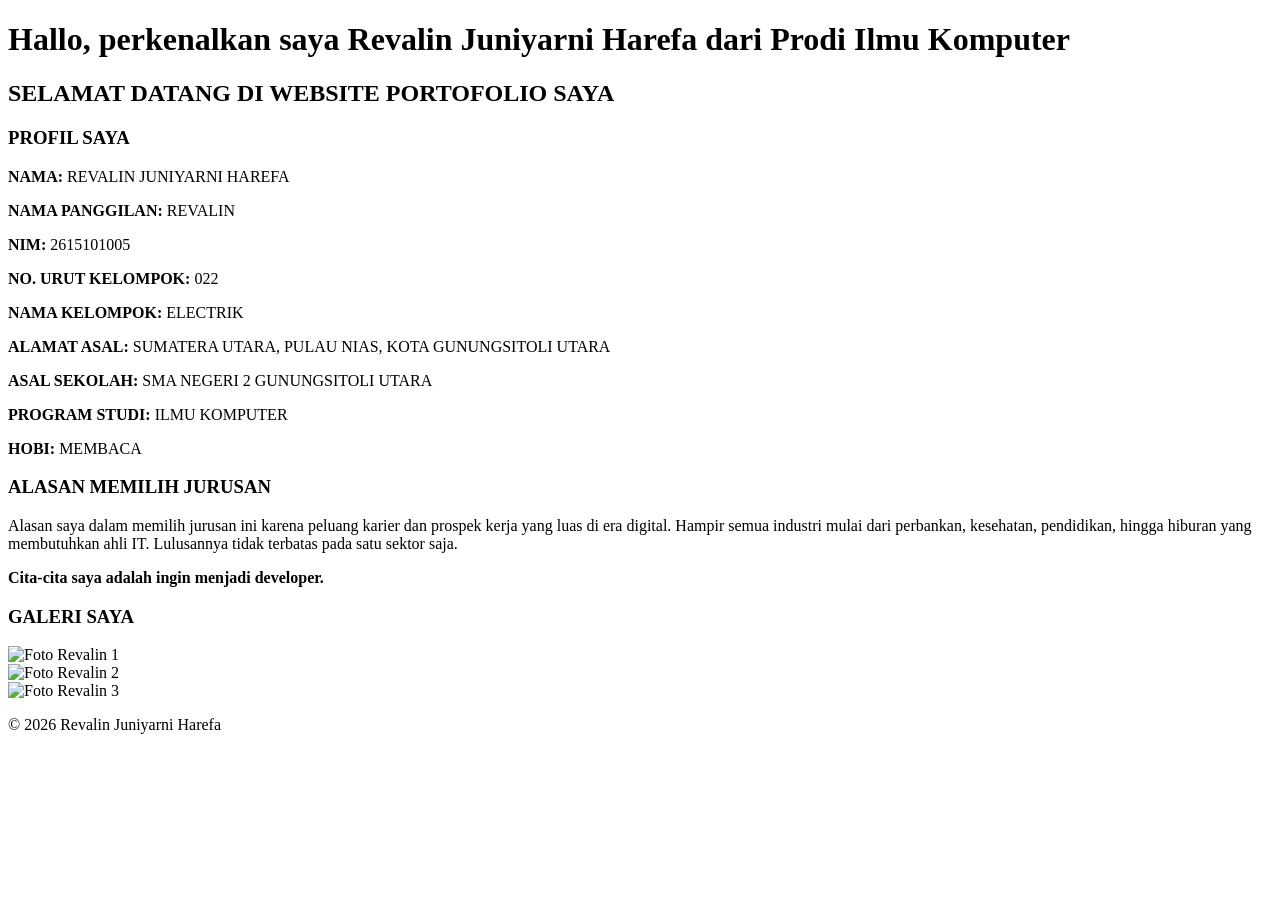
==== index.html @ 5ecde11a "Rename HTML to index.html" ====
<!DOCTYPE html>
<html lang="id">
<head>
    <meta charset="UTF-8">
    <meta name="viewport" content="width=device-width, initial-scale=1.0">

    <title>WEBSITE PORTOFOLIO REVALIN</title>

    <link rel="stylesheet" href="revareva.css">
</head>

<body>

    <header>
        <h1>
            Hallo, perkenalkan saya Revalin Juniyarni Harefa
            dari Prodi Ilmu Komputer
        </h1>

        <h2>SELAMAT DATANG DI WEBSITE PORTOFOLIO SAYA</h2>
    </header>


    <main>

        <!-- PROFIL -->
        <section class="profil">
            <h3>PROFIL SAYA</h3>

            <p><strong>NAMA:</strong> REVALIN JUNIYARNI HAREFA</p>

            <p><strong>NAMA PANGGILAN:</strong> REVALIN</p>

            <p><strong>NIM:</strong> 2615101005</p>

            <p><strong>NO. URUT KELOMPOK:</strong> 022</p>

            <p><strong>NAMA KELOMPOK:</strong> ELECTRIK</p>

            <p>
                <strong>ALAMAT ASAL:</strong>
                SUMATERA UTARA, PULAU NIAS, KOTA GUNUNGSITOLI UTARA
            </p>

            <p>
                <strong>ASAL SEKOLAH:</strong>
                SMA NEGERI 2 GUNUNGSITOLI UTARA
            </p>

            <p>
                <strong>PROGRAM STUDI:</strong>
                ILMU KOMPUTER
            </p>

            <p>
                <strong>HOBI:</strong>
                MEMBACA
            </p>
        </section>


        <!-- ALASAN MEMILIH JURUSAN -->
        <section class="alasan">

            <h3>ALASAN MEMILIH JURUSAN</h3>

            <p>
                Alasan saya dalam memilih jurusan ini karena peluang karier
                dan prospek kerja yang luas di era digital. Hampir semua
                industri mulai dari perbankan, kesehatan, pendidikan, hingga
                hiburan yang membutuhkan ahli IT. Lulusannya tidak terbatas
                pada satu sektor saja.
            </p>

            <p>
                <strong>Cita-cita saya adalah ingin menjadi developer.</strong>
            </p>

        </section>


        <!-- GALERI -->
        <section class="galeri">

            <h3>GALERI SAYA</h3>

            <div class="gallery-container">

                <div class="foto">
                    <img
                        src="reva.JPEG"
                        width="150"
                        height="200"
                        alt="Foto Revalin 1"
                    >
                </div>

                <div class="foto">
                    <img
                        src="reva (2).JPEG"
                        width="150"
                        height="200"
                        alt="Foto Revalin 2"
                    >
                </div>

                <div class="foto">
                    <img
                        src="reva (3).JPEG"
                        width="150"
                        height="200"
                        alt="Foto Revalin 3"
                    >
                </div>

            </div>

        </section>

    </main>


    <footer>
        <p>© 2026 Revalin Juniyarni Harefa</p>
    </footer>

</body>
</html>
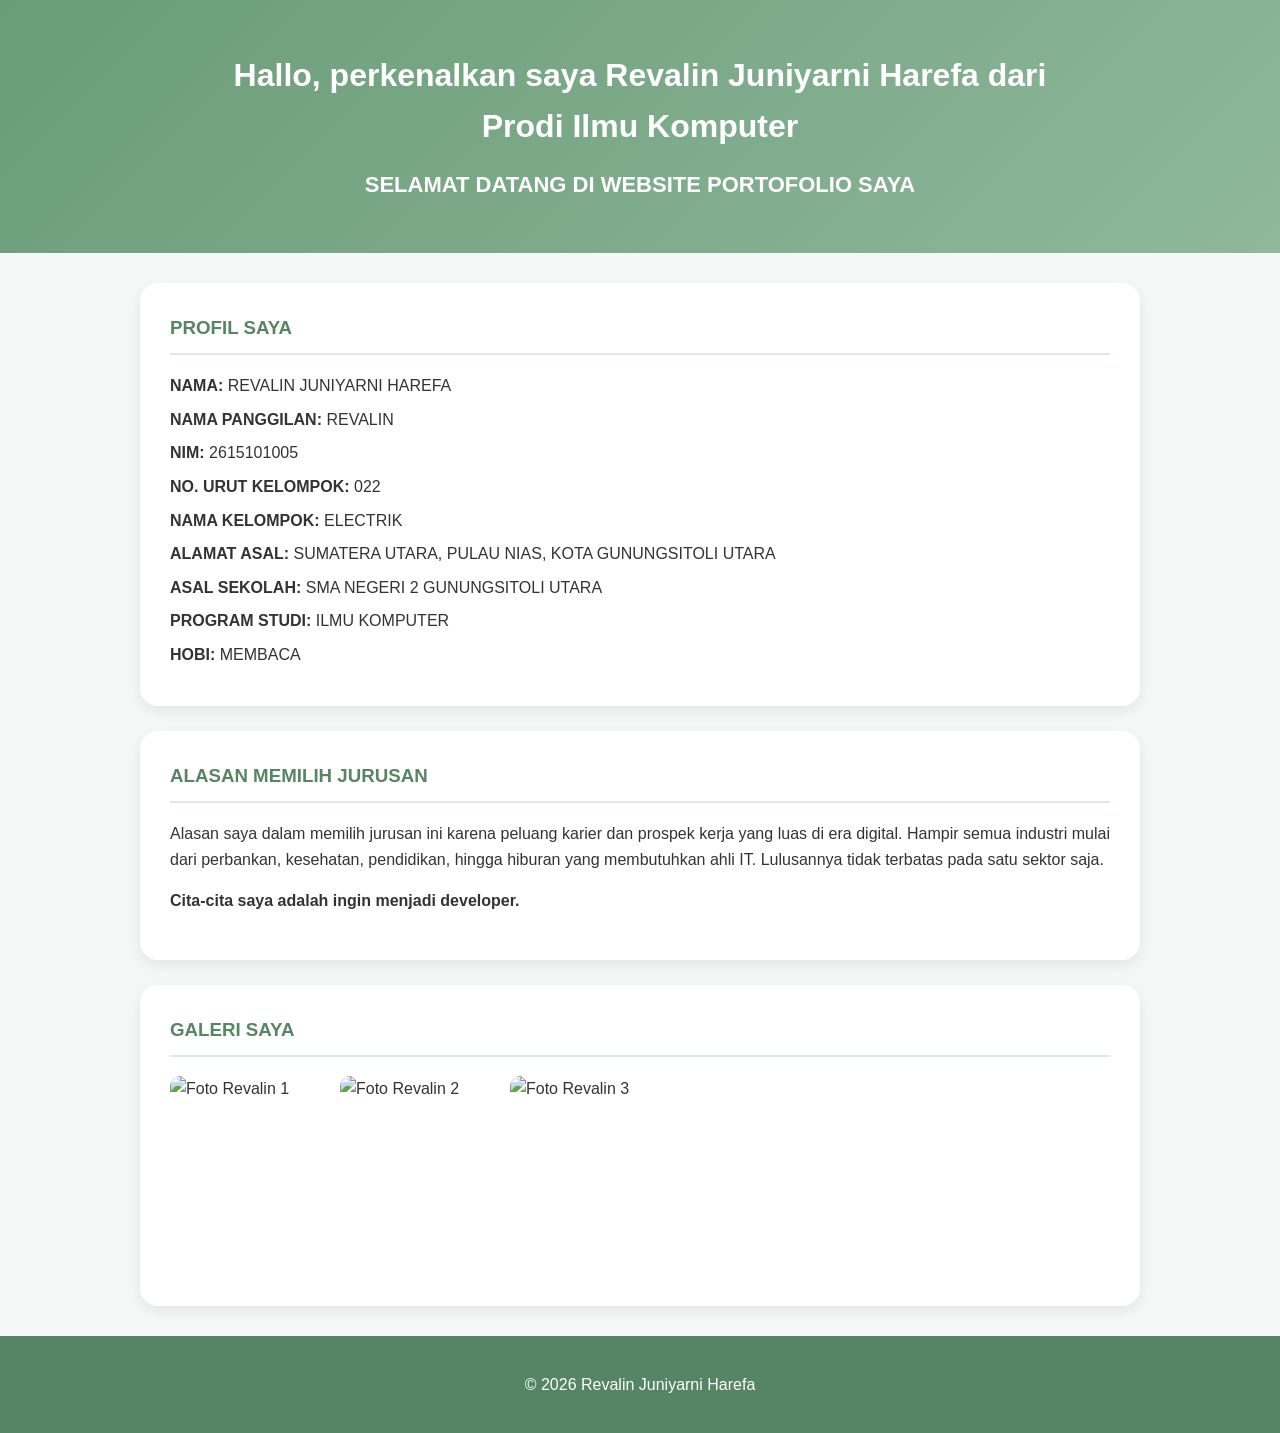
==== commit e5cb7e27: "Rename HTML to index.html" ====
--- a/index.html
+++ b/index.html
@@ -106,7 +106,7 @@
 
                 <div class="foto">
                     <img
-                        src="reva (3).JPEG"
+                        src="reva (3) - Salin.JPEG"
                         width="150"
                         height="200"
                         alt="Foto Revalin 3"
--- a/revareva.css
+++ b/revareva.css
@@ -0,0 +1,142 @@
+* {
+    box-sizing: border-box;
+}
+
+body {
+    margin: 0;
+    font-family: Arial, sans-serif;
+    background-color: #f5f8f6;
+    color: #333;
+    line-height: 1.6;
+}
+
+
+/* HEADER */
+
+header {
+    background: linear-gradient(135deg, #6a9c78, #8fb89b);
+    color: white;
+    text-align: center;
+    padding: 50px 20px;
+}
+
+header h1 {
+    margin: 0 auto 15px;
+    max-width: 900px;
+    font-size: 32px;
+}
+
+header h2 {
+    margin: 0;
+    font-size: 22px;
+}
+
+
+/* BAGIAN UTAMA */
+
+main {
+    width: 90%;
+    max-width: 1000px;
+    margin: 30px auto;
+}
+
+
+/* KOTAK */
+
+section {
+    background-color: white;
+    margin-bottom: 25px;
+    padding: 30px;
+    border-radius: 18px;
+    box-shadow: 0 5px 15px rgba(0, 0, 0, 0.08);
+}
+
+section h3 {
+    color: #568565;
+    border-bottom: 2px solid #dcebe0;
+    padding-bottom: 10px;
+    margin-top: 0;
+}
+
+
+/* PROFIL */
+
+.profil p {
+    margin: 8px 0;
+}
+
+
+/* ALASAN */
+
+.alasan p {
+    text-align: justify;
+}
+
+
+/* GALERI */
+
+.gallery-container {
+    display: flex;
+    flex-wrap: wrap;
+    gap: 20px;
+    align-items: flex-start;
+}
+
+
+/* FOTO TETAP 150 x 200 */
+
+.foto img {
+    width: 150px;
+    height: 200px;
+    object-fit: contain;
+    display: block;
+    border-radius: 10px;
+    transition: 0.3s;
+}
+
+
+/* EFEK FOTO */
+
+.foto img:hover {
+    transform: scale(1.03);
+}
+
+
+/* FOOTER */
+
+footer {
+    text-align: center;
+    background-color: #568565;
+    color: white;
+    padding: 20px;
+}
+
+
+/* RESPONSIVE HP */
+
+@media (max-width: 768px) {
+
+    header {
+        padding: 35px 15px;
+    }
+
+    header h1 {
+        font-size: 24px;
+    }
+
+    header h2 {
+        font-size: 18px;
+    }
+
+    main {
+        width: 92%;
+    }
+
+    section {
+        padding: 20px;
+    }
+
+    .gallery-container {
+        gap: 15px;
+    }
+}
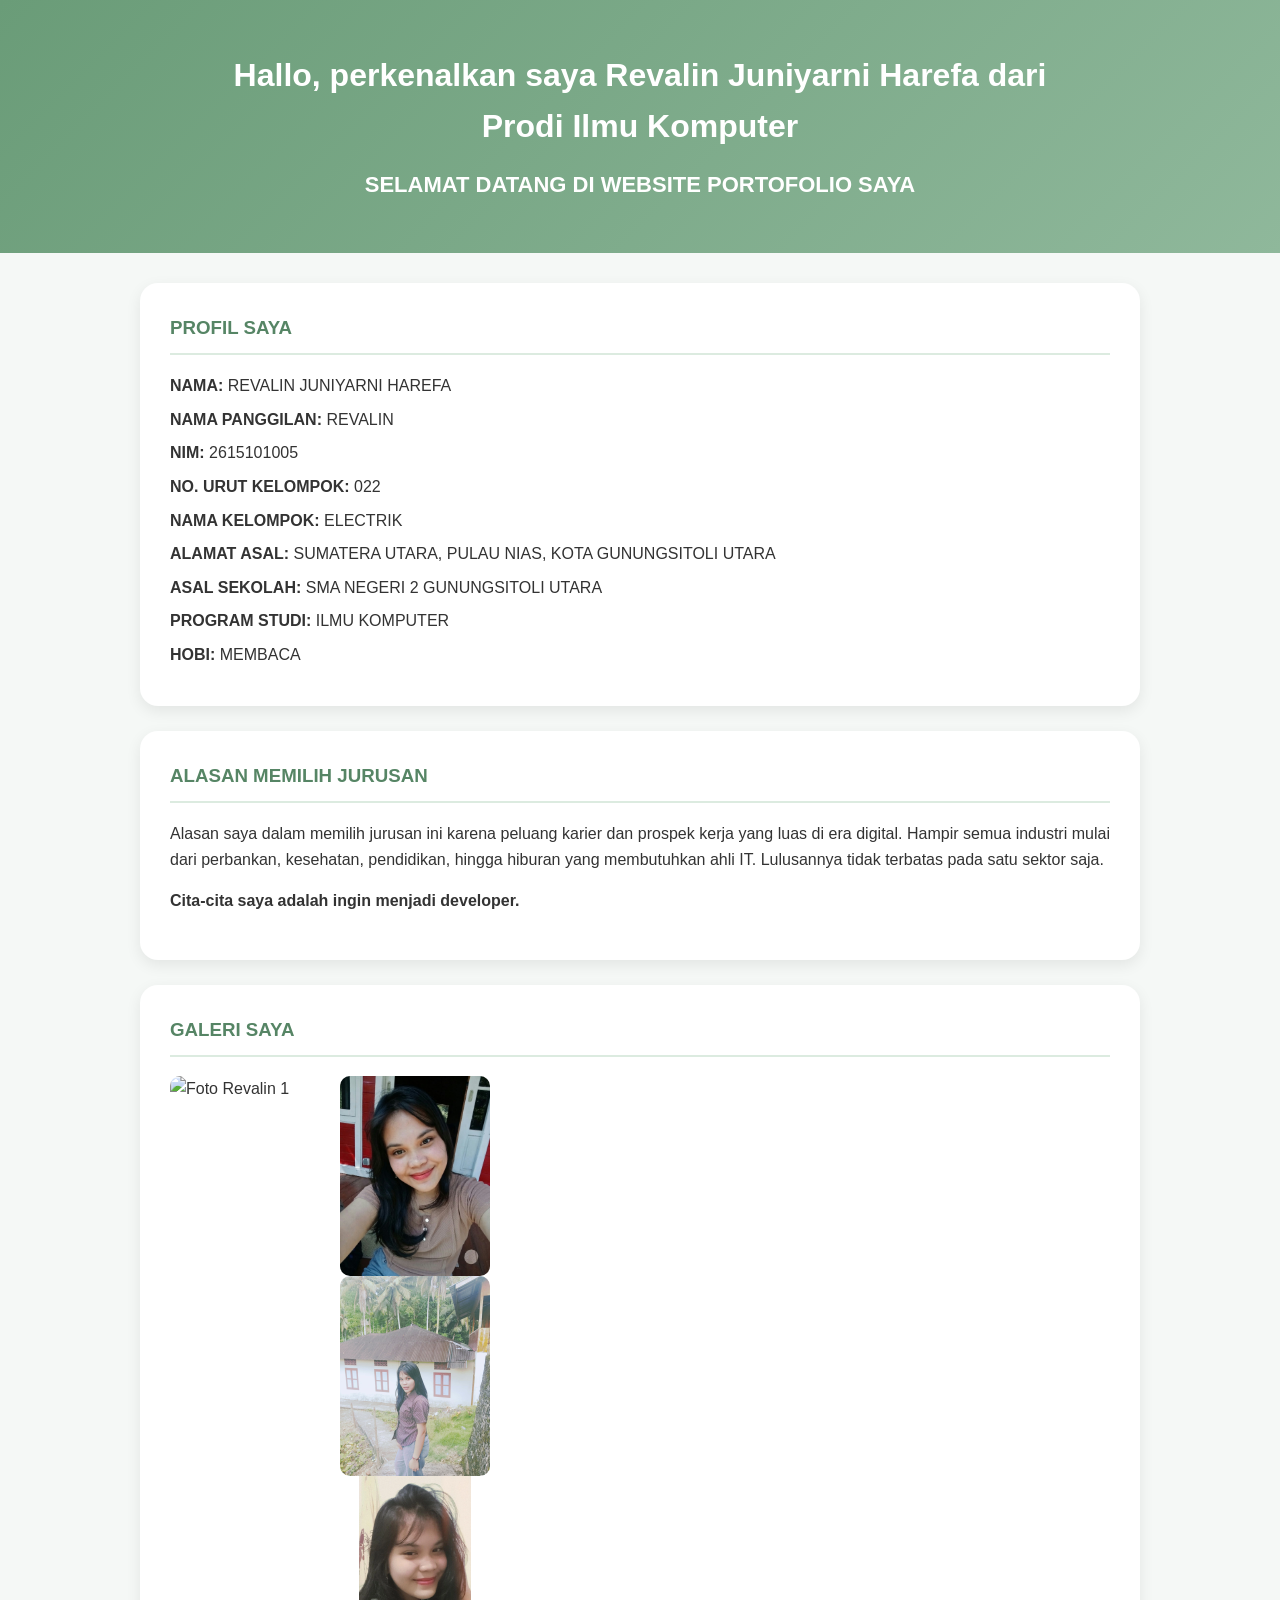
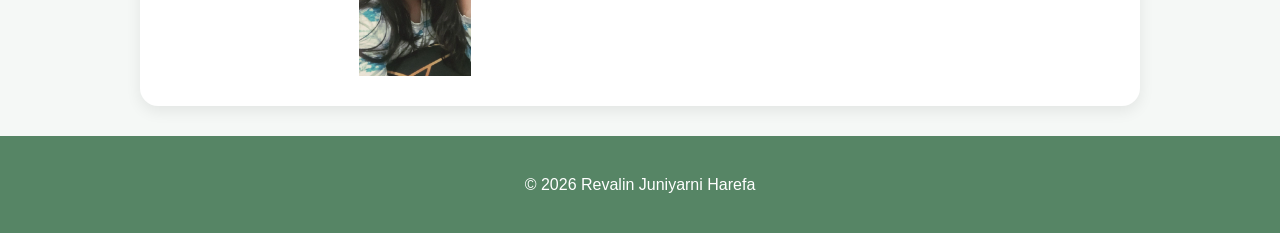
==== commit 855e2994: "Rename HTML to index.html" ====
--- a/index.html
+++ b/index.html
@@ -94,24 +94,18 @@
                         alt="Foto Revalin 1"
                     >
                 </div>
+<div>
+                <div class="foto">
+    <img src="reva.jpeg" width="150" height="200" alt="Foto Revalin 1">
+</div>
 
-                <div class="foto">
-                    <img
-                        src="reva (2).JPEG"
-                        width="150"
-                        height="200"
-                        alt="Foto Revalin 2"
-                    >
-                </div>
+<div class="foto">
+    <img src="reva (2).jpeg" width="150" height="200" alt="Foto Revalin 2">
+</div>
 
-                <div class="foto">
-                    <img
-                        src="reva (3) - Salin.JPEG"
-                        width="150"
-                        height="200"
-                        alt="Foto Revalin 3"
-                    >
-                </div>
+<div class="foto">
+    <img src="reva (3) - Salin.jpeg" width="150" height="200" alt="Foto Revalin 3">
+</div>
 
             </div>
 
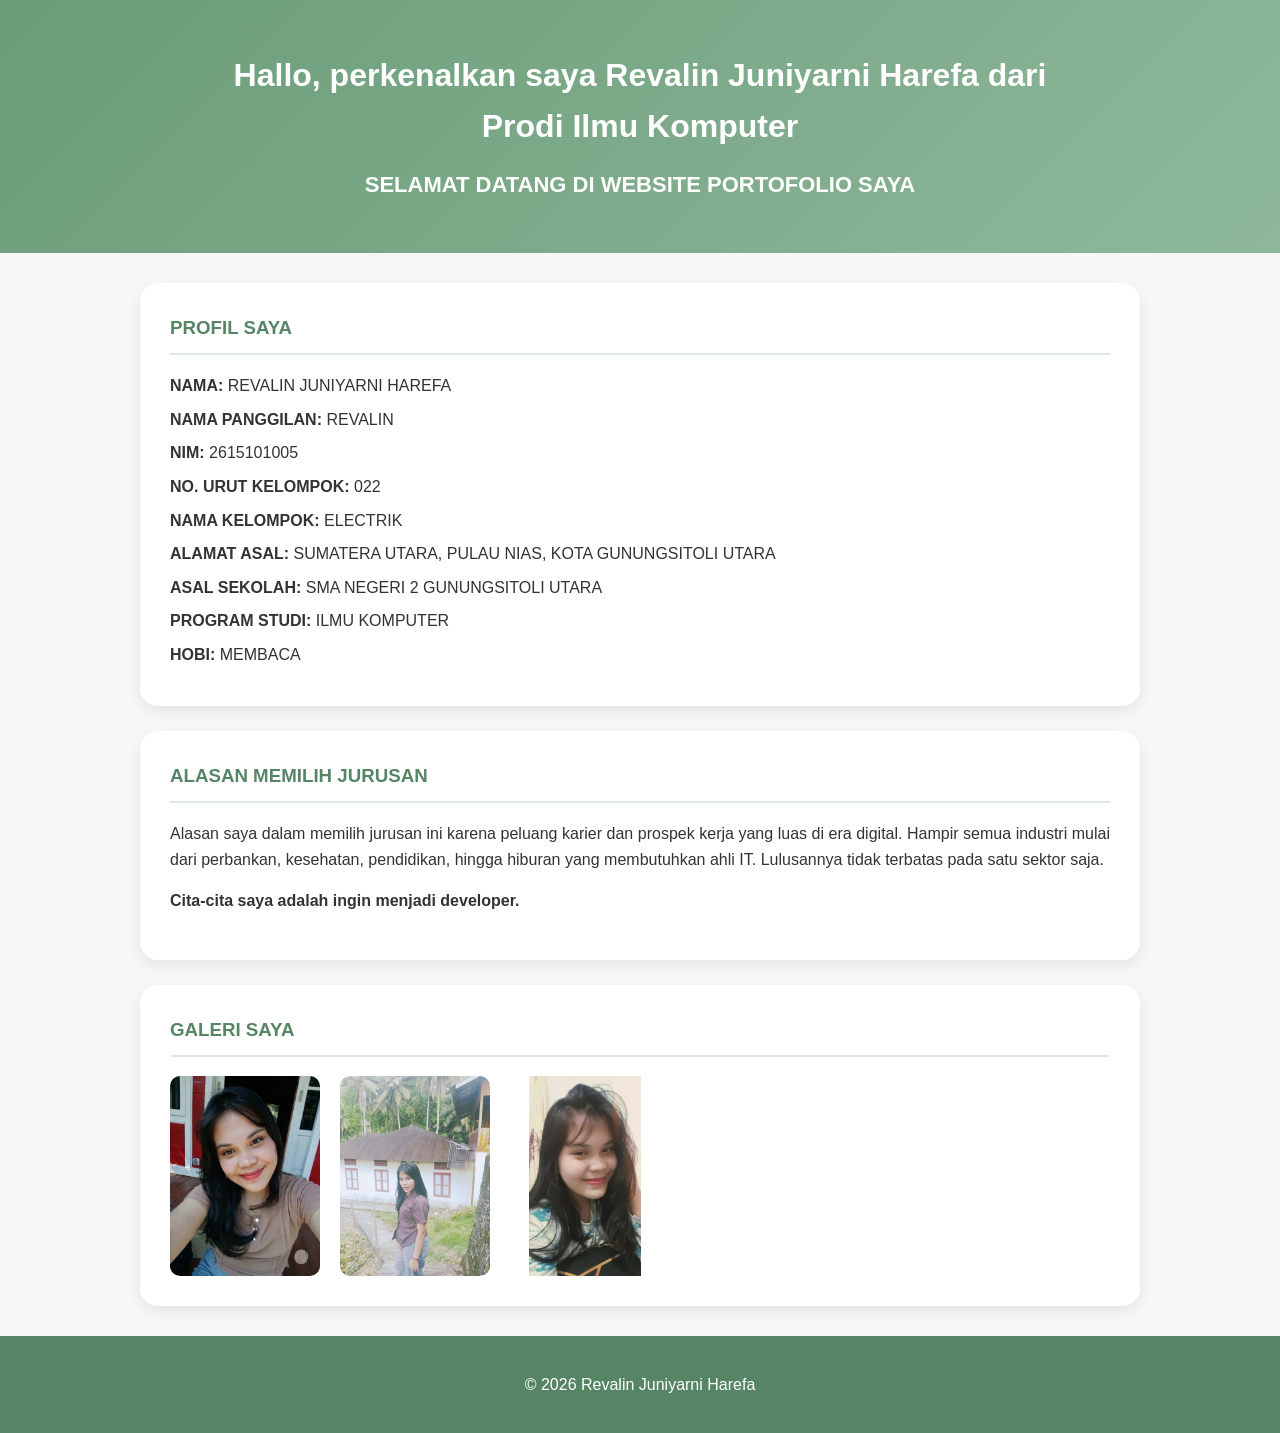
==== commit 4161879e: "Rename HTML to index.html Updated the gallery section to include multiple images and fixed formattin" ====
--- a/index.html
+++ b/index.html
@@ -79,37 +79,43 @@
         </section>
 
 
-        <!-- GALERI -->
-        <section class="galeri">
+       <!-- GALERI -->
+<section class="galeri">
 
-            <h3>GALERI SAYA</h3>
+    <h3>GALERI SAYA</h3>
 
-            <div class="gallery-container">
+    <div class="gallery-container">
 
-                <div class="foto">
-                    <img
-                        src="reva.JPEG"
-                        width="150"
-                        height="200"
-                        alt="Foto Revalin 1"
-                    >
-                </div>
-<div>
-                <div class="foto">
-    <img src="reva.jpeg" width="150" height="200" alt="Foto Revalin 1">
-</div>
+        <div class="foto">
+            <img
+                src="foto1.jpeg"
+                width="150"
+                height="200"
+                alt="Foto Revalin 1"
+            >
+        </div>
 
-<div class="foto">
-    <img src="reva (2).jpeg" width="150" height="200" alt="Foto Revalin 2">
-</div>
+        <div class="foto">
+            <img
+                src="foto2.jpeg"
+                width="150"
+                height="200"
+                alt="Foto Revalin 2"
+            >
+        </div>
 
-<div class="foto">
-    <img src="reva (3) - Salin.jpeg" width="150" height="200" alt="Foto Revalin 3">
-</div>
+        <div class="foto">
+            <img
+                src="foto3.jpeg"
+                width="150"
+                height="200"
+                alt="Foto Revalin 3"
+            >
+        </div>
 
-            </div>
+    </div>
 
-        </section>
+</section>
 
     </main>
 
